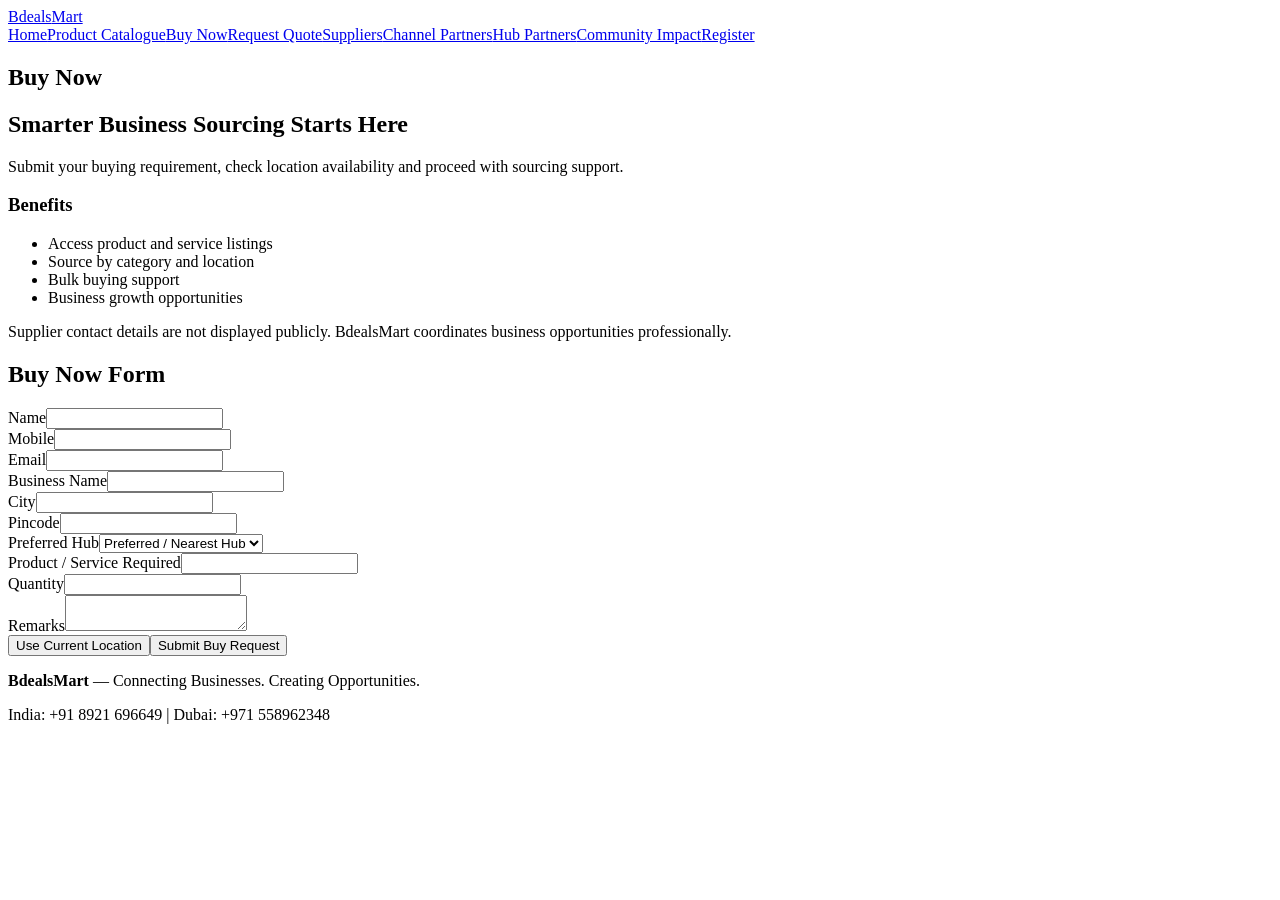
==== buy-now.html @ e77699bb "Add files via upload" ====
<!DOCTYPE html><html lang="en"><head><meta charset="UTF-8"><meta name="viewport" content="width=device-width, initial-scale=1.0"><title>Buy Now | BdealsMart</title><meta name="description" content="BdealsMart - Connecting Businesses. Creating Opportunities."><link rel="stylesheet" href="assets/style.css"></head><body><div class="topbar"><div class="container nav"><a class="brand" href="index.html">Bdeals<span>Mart</span></a><div class="menu"><a href="index.html">Home</a><a href="product-catalogue.html">Product Catalogue</a><a href="buy-now.html">Buy Now</a><a href="request-quote.html">Request Quote</a><a href="suppliers.html">Suppliers</a><a href="channel-partners.html">Channel Partners</a><a href="hub-partners.html">Hub Partners</a><a href="community-impact.html">Community Impact</a><a href="register.html">Register</a></div></div></div><section class="hero compact"><div class="container"><h1>Buy Now</h1><h2>Smarter Business Sourcing Starts Here</h2><p>Submit your buying requirement, check location availability and proceed with sourcing support.</p></div></section><section class="section"><div class="container"><div class="grid two"><div class="card"><h3>Benefits</h3><ul><li>Access product and service listings</li><li>Source by category and location</li><li>Bulk buying support</li><li>Business growth opportunities</li></ul><div class="notice">Supplier contact details are not displayed publicly. BdealsMart coordinates business opportunities professionally.</div></div><div class="form-wrap"><h2>Buy Now Form</h2><form data-submit="buyNow"><div class="form-grid"><input type="hidden" id="latitude" name="Latitude"><input type="hidden" id="longitude" name="Longitude"><div><label>Name</label><input name="Name" required></div><div><label>Mobile</label><input name="Mobile" required></div><div><label>Email</label><input name="Email"></div><div><label>Business Name</label><input name="BusinessName"></div><div><label>City</label><input name="City" required></div><div><label>Pincode</label><input name="Pincode" required></div><div><label>Preferred Hub</label><select class="hubSelect" name="PreferredHub"><option value="">Preferred / Nearest Hub</option></select></div><div><label>Product / Service Required</label><input name="ProductRequired" required></div><div><label>Quantity</label><input name="Quantity"></div><div class="full"><label>Remarks</label><textarea name="Remarks"></textarea></div></div><div class="actions"><button type="button" id="useLocationBtn" class="btn">Use Current Location</button><button class="btn green">Submit Buy Request</button></div><div class="status"></div></form></div></div></div></section><div class="footer"><p><b>BdealsMart</b> — Connecting Businesses. Creating Opportunities.</p><p>India: +91 8921 696649 | Dubai: +971 558962348</p></div><script src="assets/app.js"></script></body></html>
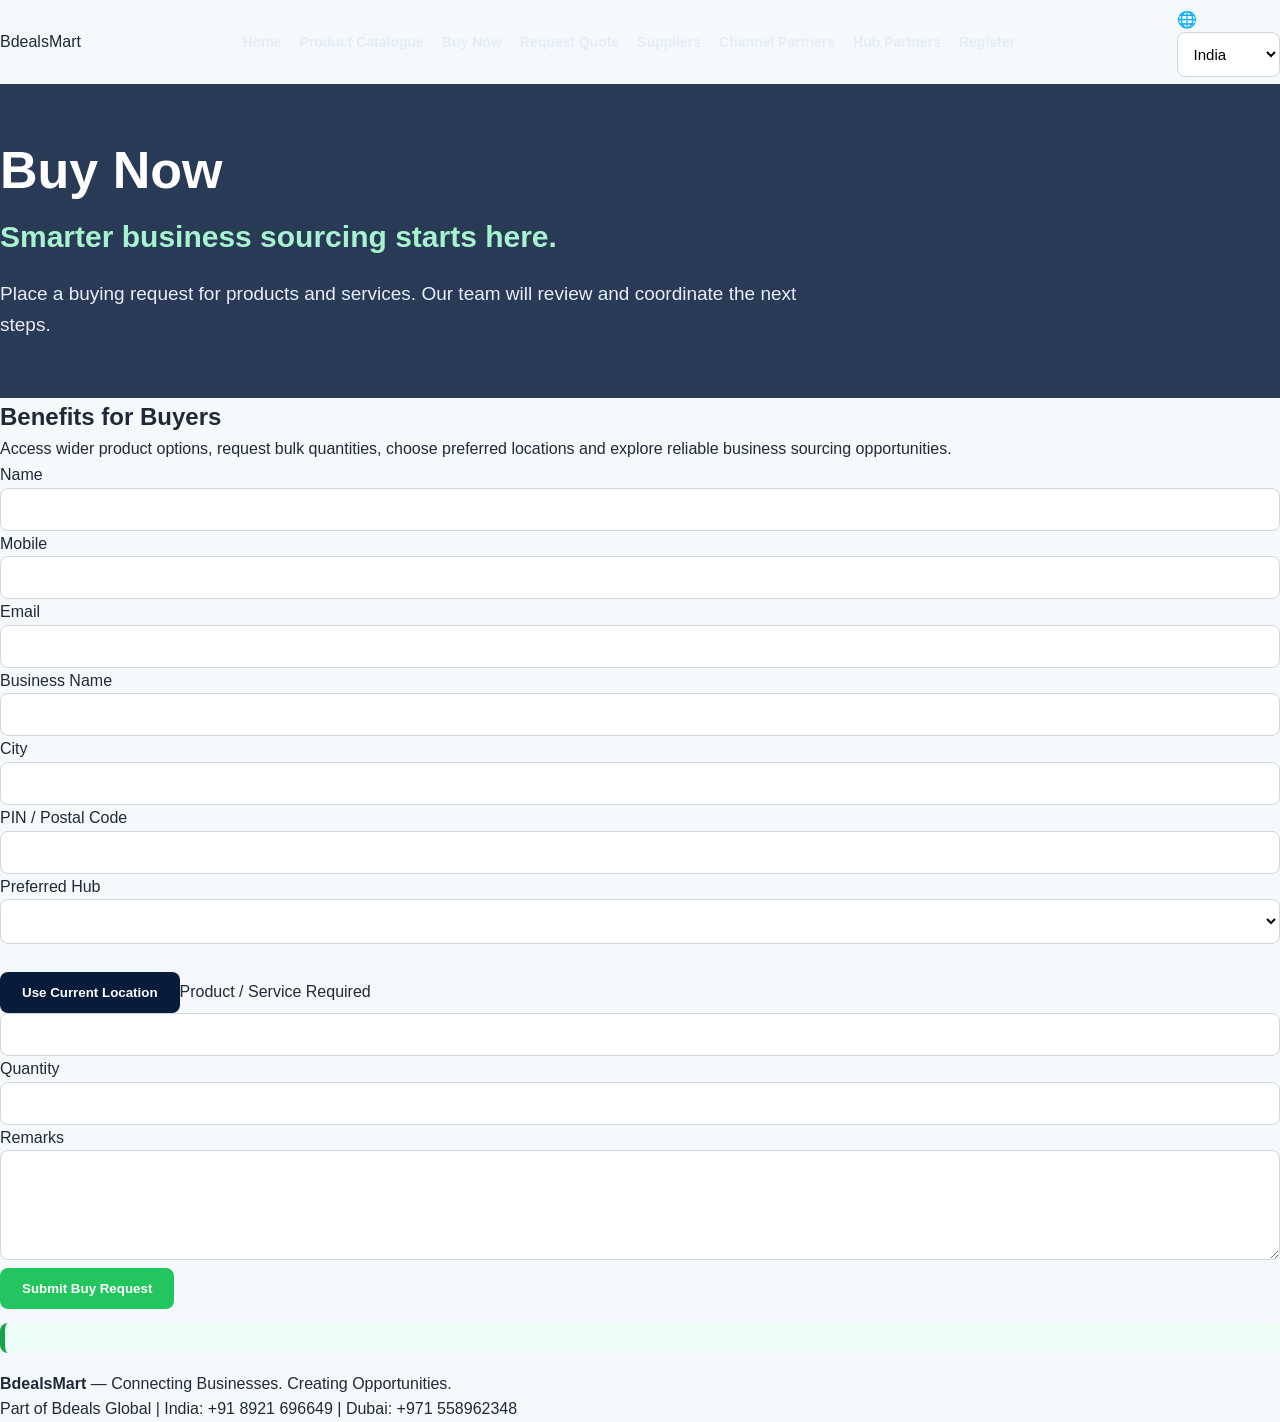
==== commit fe9eb7ee: "Add files via upload" ====
--- a/buy-now.html
+++ b/buy-now.html
@@ -1 +1,16 @@
-<!DOCTYPE html><html lang="en"><head><meta charset="UTF-8"><meta name="viewport" content="width=device-width, initial-scale=1.0"><title>Buy Now | BdealsMart</title><meta name="description" content="BdealsMart - Connecting Businesses. Creating Opportunities."><link rel="stylesheet" href="assets/style.css"></head><body><div class="topbar"><div class="container nav"><a class="brand" href="index.html">Bdeals<span>Mart</span></a><div class="menu"><a href="index.html">Home</a><a href="product-catalogue.html">Product Catalogue</a><a href="buy-now.html">Buy Now</a><a href="request-quote.html">Request Quote</a><a href="suppliers.html">Suppliers</a><a href="channel-partners.html">Channel Partners</a><a href="hub-partners.html">Hub Partners</a><a href="community-impact.html">Community Impact</a><a href="register.html">Register</a></div></div></div><section class="hero compact"><div class="container"><h1>Buy Now</h1><h2>Smarter Business Sourcing Starts Here</h2><p>Submit your buying requirement, check location availability and proceed with sourcing support.</p></div></section><section class="section"><div class="container"><div class="grid two"><div class="card"><h3>Benefits</h3><ul><li>Access product and service listings</li><li>Source by category and location</li><li>Bulk buying support</li><li>Business growth opportunities</li></ul><div class="notice">Supplier contact details are not displayed publicly. BdealsMart coordinates business opportunities professionally.</div></div><div class="form-wrap"><h2>Buy Now Form</h2><form data-submit="buyNow"><div class="form-grid"><input type="hidden" id="latitude" name="Latitude"><input type="hidden" id="longitude" name="Longitude"><div><label>Name</label><input name="Name" required></div><div><label>Mobile</label><input name="Mobile" required></div><div><label>Email</label><input name="Email"></div><div><label>Business Name</label><input name="BusinessName"></div><div><label>City</label><input name="City" required></div><div><label>Pincode</label><input name="Pincode" required></div><div><label>Preferred Hub</label><select class="hubSelect" name="PreferredHub"><option value="">Preferred / Nearest Hub</option></select></div><div><label>Product / Service Required</label><input name="ProductRequired" required></div><div><label>Quantity</label><input name="Quantity"></div><div class="full"><label>Remarks</label><textarea name="Remarks"></textarea></div></div><div class="actions"><button type="button" id="useLocationBtn" class="btn">Use Current Location</button><button class="btn green">Submit Buy Request</button></div><div class="status"></div></form></div></div></div></section><div class="footer"><p><b>BdealsMart</b> — Connecting Businesses. Creating Opportunities.</p><p>India: +91 8921 696649 | Dubai: +971 558962348</p></div><script src="assets/app.js"></script></body></html>+<!DOCTYPE html><html lang="en"><head><meta charset="UTF-8"><meta name="viewport" content="width=device-width, initial-scale=1.0"><title>Buy Now | BdealsMart</title><meta name="description" content="BdealsMart connects businesses, products, suppliers, buyers and partners through a trusted B2B ecosystem."><link rel="stylesheet" href="assets/style.css"></head><body><header class="top">
+  <div class="nav">
+    <a class="brand-text" href="index.html">Bdeals<span>Mart</span></a>
+    <nav class="menu" aria-label="Main navigation">
+      <a href="index.html">Home</a>
+      <a href="product-catalogue.html">Product Catalogue</a>
+      <a href="buy-now.html">Buy Now</a>
+      <a href="request-quote.html">Request Quote</a>
+      <a href="suppliers.html">Suppliers</a>
+      <a href="channel-partners.html">Channel Partners</a>
+      <a href="hub-partners.html">Hub Partners</a>
+      <a href="register.html">Register</a>
+    </nav>
+    <label class="country-pill">🌐 <select class="countrySelect" id="countrySelect"><option>India</option><option>UAE</option></select></label>
+  </div>
+</header><section class="hero compact"><h1>Buy Now</h1><h2>Smarter business sourcing starts here.</h2><p>Place a buying request for products and services. Our team will review and coordinate the next steps.</p></section><section><div class="split"><div><h2>Benefits for Buyers</h2><p>Access wider product options, request bulk quantities, choose preferred locations and explore reliable business sourcing opportunities.</p></div><form class="formbox" data-submit="saveBuyNow"><input type="hidden" name="Country" class="countryField"><label>Name</label><input name="Name" required><label>Mobile</label><input name="Mobile" required><label>Email</label><input name="Email"><label>Business Name</label><input name="BusinessName"><label>City</label><input name="City" class="locationField"><label>PIN / Postal Code</label><input name="Pincode" required><label>Preferred Hub</label><select name="PreferredHub" class="hubSelect"></select><input type="hidden" name="Latitude"><input type="hidden" name="Longitude"><p id="locationStatus" class="mini"></p><button type="button" class="btn dark" id="useLocationBtn">Use Current Location</button><label>Product / Service Required</label><input name="ProductRequired" required><label>Quantity</label><input name="Quantity" required><label>Remarks</label><textarea name="Remarks"></textarea><button class="btn green" type="submit">Submit Buy Request</button><p class="status notice"></p></form></div></section><footer><p><b>BdealsMart</b> — Connecting Businesses. Creating Opportunities.</p><p>Part of Bdeals Global | India: +91 8921 696649 | Dubai: +971 558962348</p></footer><script src="assets/app.js"></script></body></html>
--- a/assets/style.css
+++ b/assets/style.css
@@ -0,0 +1 @@
+:root{--navy:#071b3a;--blue:#0b5ed7;--green:#16a34a;--gold:#f59e0b;--light:#f6f9fc;--text:#1f2937;--muted:#667085;--white:#fff}*{box-sizing:border-box;margin:0;padding:0}body{font-family:Arial,Helvetica,sans-serif;color:var(--text);background:var(--light);line-height:1.6}a{text-decoration:none;color:inherit}.container{width:min(1180px,92%);margin:auto}.topbar{background:linear-gradient(90deg,#04152f,#09376f);color:white}.nav{min-height:84px;display:flex;align-items:center;justify-content:space-between;gap:20px}.brand{font-size:30px;font-weight:900}.brand span{color:#62d4ff}.menu{display:flex;gap:18px;flex-wrap:wrap;align-items:center}.menu a{font-size:14px;color:#e5edf7;font-weight:700}.menu a:hover{color:#7dd3fc}.hero{background:linear-gradient(rgba(7,27,58,.86),rgba(7,27,58,.86)),url('https://images.unsplash.com/photo-1556761175-b413da4baf72?auto=format&fit=crop&w=1600&q=80');background-size:cover;background-position:center;color:white;padding:78px 0}.hero.compact{padding:58px 0}.hero h1{font-size:52px;line-height:1.1;margin-bottom:14px}.hero h2{font-size:30px;font-weight:800;color:#a7f3d0;margin-bottom:18px}.hero p{font-size:19px;max-width:800px;color:#e8eef7}.actions{margin-top:28px;display:flex;gap:12px;flex-wrap:wrap}.btn{display:inline-block;border:0;border-radius:8px;padding:13px 22px;font-weight:800;cursor:pointer;background:#38bdf8;color:#061a36}.btn.green{background:#22c55e;color:white}.btn.gold{background:#f59e0b;color:#111827}.btn.dark{background:#071b3a;color:white}.btn.outline{background:transparent;color:white;border:1px solid white}.section{padding:68px 0}.section.white{background:white}.title{text-align:center;margin-bottom:34px}.title h2{font-size:34px;color:var(--navy);margin-bottom:10px}.title p{color:var(--muted);max-width:760px;margin:auto}.grid{display:grid;grid-template-columns:repeat(3,1fr);gap:22px}.grid.two{grid-template-columns:repeat(2,1fr)}.card{background:white;border-radius:16px;padding:26px;box-shadow:0 8px 25px rgba(2,6,23,.08)}.card h3{color:var(--navy);margin-bottom:10px;font-size:21px}.card p,.card li{color:var(--muted)}.card ul{margin-left:18px}.impact{background:linear-gradient(135deg,#06224a,#0b5e70);color:white}.impact .title h2,.impact .title p{color:white}.mini{display:grid;grid-template-columns:repeat(5,1fr);gap:12px;margin-top:28px}.mini a,.mini button{border:none;border-radius:12px;background:white;color:var(--navy);padding:18px 12px;font-weight:900;text-align:center;box-shadow:0 6px 16px rgba(0,0,0,.08);cursor:pointer}.catalogue-controls{background:white;border-radius:16px;padding:22px;box-shadow:0 8px 25px rgba(2,6,23,.08);display:grid;grid-template-columns:repeat(4,1fr);gap:12px;margin-bottom:24px}input,select,textarea{width:100%;padding:12px;border:1px solid #d0d5dd;border-radius:8px;font-size:15px;background:white}textarea{min-height:110px}.product-grid{display:grid;grid-template-columns:repeat(3,1fr);gap:22px}.product-card{background:white;border-radius:16px;overflow:hidden;box-shadow:0 8px 25px rgba(2,6,23,.08)}.product-img{height:180px;background:#e2e8f0;display:flex;align-items:center;justify-content:center;color:#64748b;font-weight:800}.product-img img{width:100%;height:100%;object-fit:cover}.product-body{padding:20px}.badge{display:inline-block;padding:4px 9px;border-radius:999px;background:#e0f2fe;color:#075985;font-size:12px;font-weight:800;margin-bottom:8px}.product-actions{display:flex;gap:10px;margin-top:14px}.product-actions .btn{padding:10px 12px;font-size:13px;flex:1;text-align:center}.form-wrap{max-width:900px;margin:auto;background:white;border-radius:16px;padding:28px;box-shadow:0 8px 25px rgba(2,6,23,.08)}.form-grid{display:grid;grid-template-columns:repeat(2,1fr);gap:14px}.full{grid-column:1/-1}.notice{background:#ecfdf5;border-left:5px solid #16a34a;padding:15px;border-radius:8px;margin:18px 0;color:#065f46}.warning{background:#fff7ed;border-left:5px solid #f97316;color:#9a3412}.footer{background:#061a36;color:#dbeafe;text-align:center;padding:28px}.status{font-weight:800;margin-top:14px}.small{font-size:13px;color:var(--muted)}@media(max-width:900px){.nav{flex-direction:column;padding:18px 0}.hero h1{font-size:38px}.hero h2{font-size:23px}.grid,.grid.two,.product-grid,.catalogue-controls,.mini,.form-grid{grid-template-columns:1fr}.section{padding:48px 0}}
